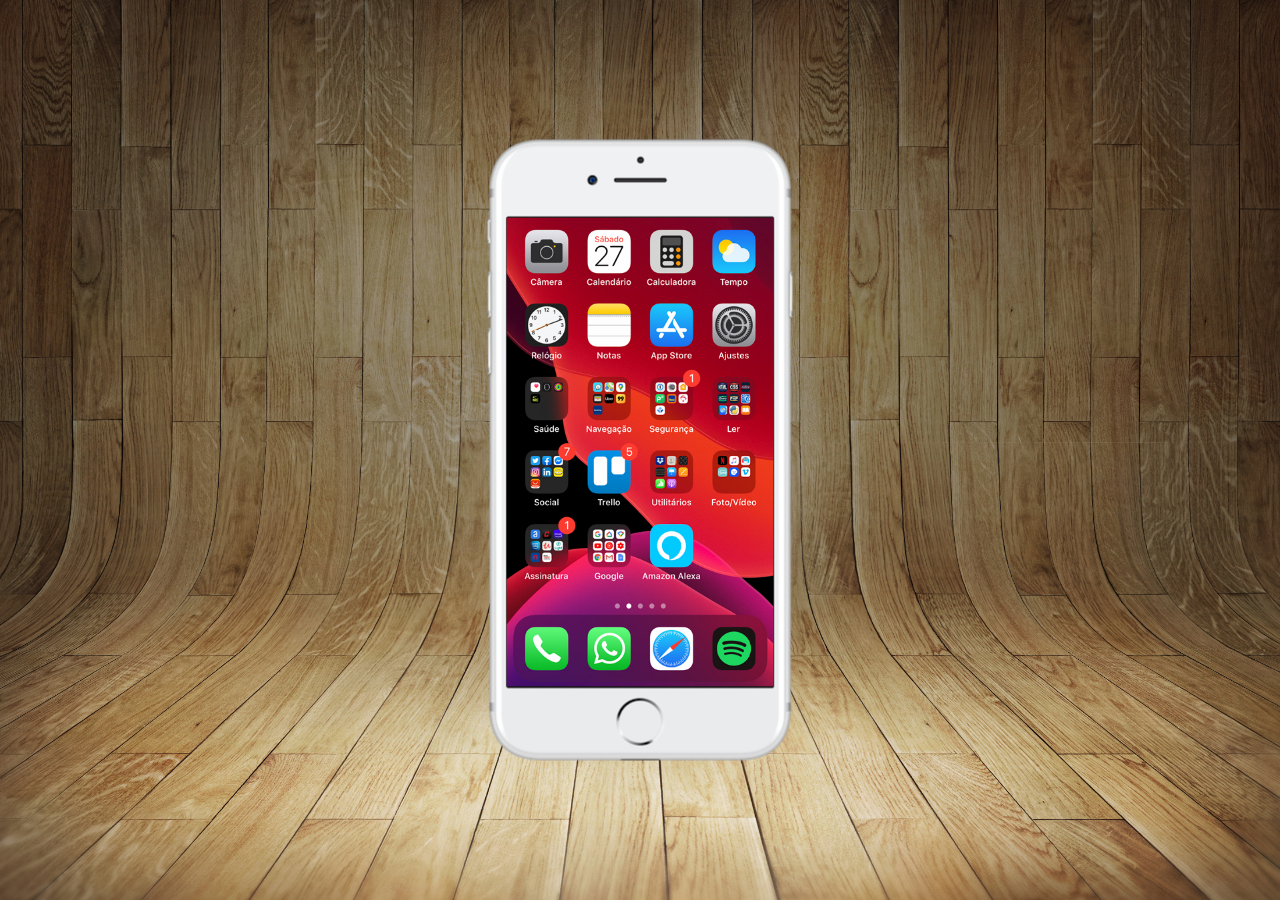
==== index.html @ 01c36b47 "Criei a tela Home" ====
<!DOCTYPE html>
<html lang="pt-br">
<head>
    <meta charset="UTF-8">
    <meta name="viewport" content="width=device-width, initial-scale=1.0">
    <link rel="stylesheet" href="estilos/style.css">
    <link rel="shortcut icon" href="favicon.ico" type="image/x-icon">
    <title>Projeto Redes Sociais</title>
</head>
<body>
    <main>
        <section id="telefone">
            <iframe src="home.html" name="tela" id="tela" frameborder="0">
                Imagem deslizante com o papel de parede do Iphone
            </iframe>
        </section>
        <section id="redes-sociais">

        </section>
    </main>
</body>
</html>
---- estilos/style.css ----
@charset "UTF-8";

* {
    margin: 0px;
    padding: 0px;
    font-family: Arial, Helvetica, sans-serif;
}

html, body {
    height: 100vh;
    width: 100vw;
    background-color: black;
}

body {
    background: url("../imagens/fundo-madeira.jpg") no-repeat top center;
    background-size: cover;
    background-attachment: fixed;
}

main {
    height: 100vh;
    position: relative;
}

section#telefone {
    position: absolute;
    top: 50%;
    left: 50%;
    transform: translate(-50%, -50%);

    height: 627px;
    width: 311px;
    background: url("../imagens/frame-iphone.png") no-repeat;
}

iframe#tela {
    position: relative;
    top: 81px;
    left: 22px;
    width: 267px;
    height: 469px;
}
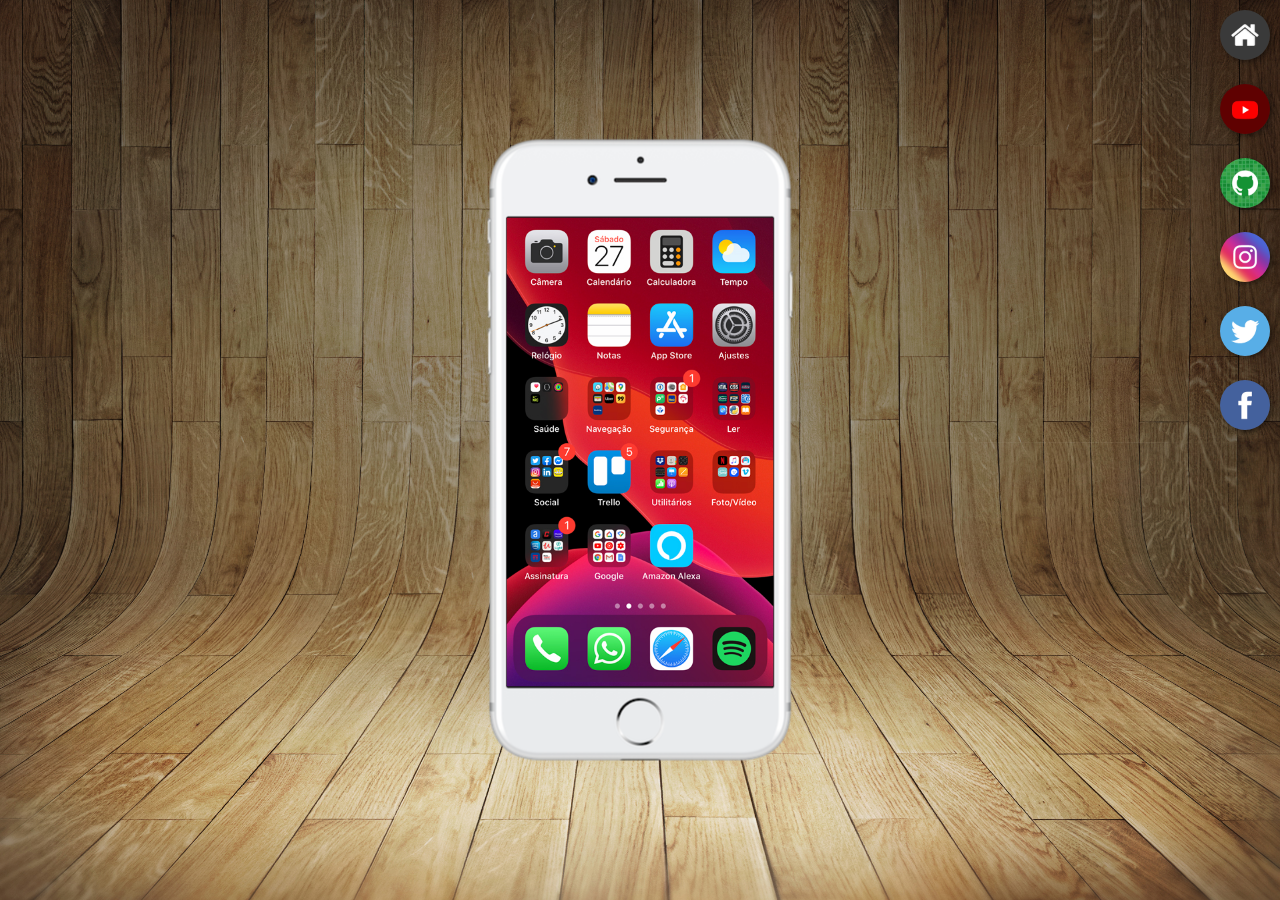
==== commit 9fc1ec0d: "Criado botões para redes sociais" ====
--- a/index.html
+++ b/index.html
@@ -15,7 +15,12 @@
             </iframe>
         </section>
         <section id="redes-sociais">
-
+            <a href="#"><img src="imagens/logo-home.jpg" alt="home"></a> <br>
+            <a href="#"><img src="imagens/logo-youtube.jpg" alt="youtube"></a> <br>
+            <a href="#"><img src="imagens/logo-github.jpg" alt="github"></a> <br>
+            <a href="#"><img src="imagens/logo-instagram.jpg" alt="instagram"></a> <br>
+            <a href="#"><img src="imagens/logo-twitter.jpg" alt="twitter"></a> <br>
+            <a href="#"><img src="imagens/logo-facebook.jpg" alt="facebook"></a>
         </section>
     </main>
 </body>
--- a/estilos/style.css
+++ b/estilos/style.css
@@ -34,6 +34,23 @@
     background: url("../imagens/frame-iphone.png") no-repeat;
 }
 
+section#redes-sociais {
+    text-align: right;
+}
+
+section#redes-sociais img {
+    width: 50px;
+    margin: 10px;
+    border-radius: 50%;
+    box-shadow: 2px 2px 5px rgba(0, 0, 0, 0.438);
+}
+
+section#redes-sociais img:hover {
+    border: 2px solid rgb(255, 255, 255, 0.637);
+    transform: translate(-3px, -3px);
+    transition: transform 0.3s, border 1s;
+}
+
 iframe#tela {
     position: relative;
     top: 81px;
